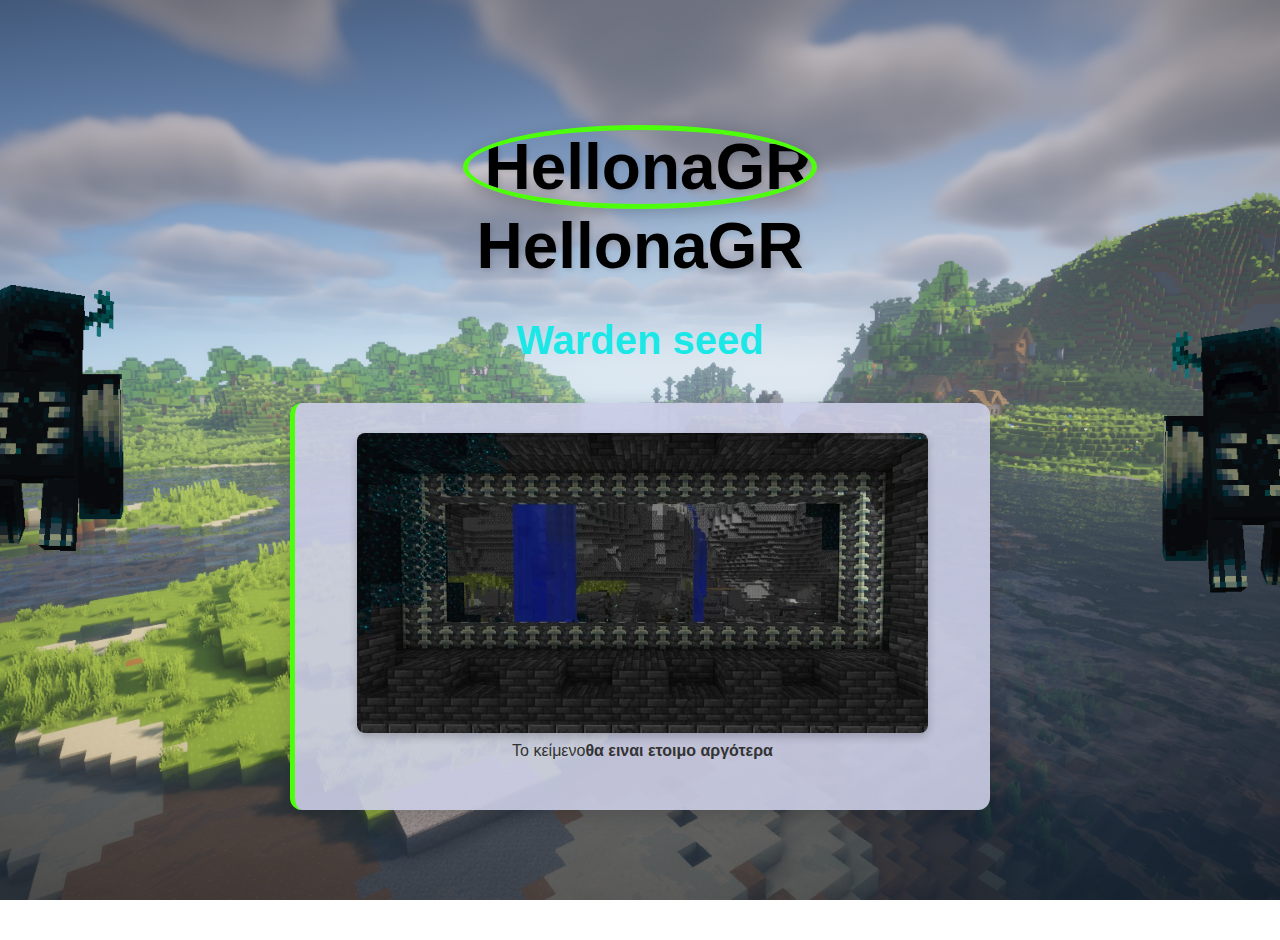
==== 4villageseed.html @ d12bf2bc "Update 4villageseed.html" ====
<!DOCTYPE html>
<html lang="el">
<head>
    <meta charset="UTF-8">
    <meta name="viewport" content="width=device-width, initial-scale=1.0, maximum-scale=1.0, user-scalable=no">
    <title>4 village seed</title>
    <style>
        /* ===== ANIMATIONS ===== */
        @keyframes fadeIn {
            from { opacity: 0; }
            to { opacity: 1; }
        }
        @keyframes slideUp {
            from { opacity: 0; transform: translateY(20px); }
            to { opacity: 1; transform: translateY(0); }
        }
        @keyframes pulse {
            0% { box-shadow: 0 0 0 0 rgba(78, 255, 11, 0.4); }
            70% { box-shadow: 0 0 0 15px rgba(78, 255, 11, 0); }
            100% { box-shadow: 0 0 0 0 rgba(78, 255, 11, 0); }
        }

        /* ===== BASE STYLES ===== */
        * {
            box-sizing: border-box;
            margin: 0;
            padding: 0;
            -webkit-tap-highlight-color: transparent;
        }

        body {
            font-family: 'Arial', sans-serif;
            text-align: center;
            background-image: url("back1-warden-seed.png");
            background-size: cover;
            background-position: center;
            background-attachment: fixed;
            min-height: 100vh;
            margin: 0;
            padding: 20px;
            animation: fadeIn 0.8s ease-out;
            touch-action: manipulation;
        }

        /* ===== LAYOUT ===== */
        .container {
            display: flex;
            flex-direction: column;
            justify-content: center;
            align-items: center;
            min-height: 100vh;
            max-width: 1200px;
            margin: 0 auto;
            padding: 20px;
        }

        /* ===== HEADER ===== */
        h1 {
            font-size: clamp(2.5rem, 6vw, 4rem);
            color: #000;
            text-shadow: 2px 2px 4px rgba(0, 0, 0, 0.1);
            margin: 15px 0;
            animation: fadeIn 0.8s ease-out;
        }

        h2 {
            font-size: clamp(1.8rem, 4vw, 2.5rem);
            margin: 20px 0;
            animation: fadeIn 1s ease-out;
            color: #1ce7e7;
        }

        .profile-img {
            width: clamp(120px, 25vw, 200px);
            height: clamp(120px, 25vw, 200px);
            border-radius: 50%;
            object-fit: cover;
            border: 5px solid #4eff0b;
            box-shadow: 0 4px 15px rgba(0, 0, 0, 0.2);
            animation: pulse 3s infinite, fadeIn 1s ease-out;
            transition: transform 0.3s ease;
        }

        .profile-img:hover {
            transform: scale(1.05);
        }

        /* ===== CONTENT BOX ===== */
        .content-box {
            background: rgba(204, 206, 231, 0.9);
            border-radius: 12px;
            padding: clamp(20px, 3vw, 30px);
            margin: 20px 0;
            width: 100%;
            max-width: 700px;
            box-shadow: 0 6px 20px rgba(0, 0, 0, 0.15);
            border-left: 5px solid #4eff0b;
            animation: slideUp 0.8s ease-out;
            transition: all 0.3s ease;
        }

        .content-box:hover {
            transform: translateY(-5px);
            box-shadow: 0 10px 30px rgba(0, 0, 0, 0.2);
        }

        p {
            font-size: clamp(1rem, 1.1vw, 1.2rem);
            color: #333;
            line-height: 1.7;
            margin-bottom: 15px;
            animation: fadeIn 1.2s ease-out;
        }

        /* ===== BUTTONS ===== */
        .btn {
            display: inline-block;
            padding: clamp(12px, 2vw, 16px) clamp(24px, 3vw, 32px);
            border-radius: 50px;
            font-size: clamp(1rem, 1.1vw, 1.2rem);
            font-weight: bold;
            text-decoration: none;
            margin: 10px;
            transition: all 0.3s cubic-bezier(0.25, 0.8, 0.25, 1);
            min-width: 180px;
            max-width: 100%;
            box-shadow: 0 4px 10px rgba(0,0,0,0.15);
            animation: fadeIn 1s ease-out;
        }

        .btn-contact {
            background-color: #4CAF50;
            color: white;
        }

        .btn-oneblock {
            background-color: #2196F3;
            color: white;
        }

        .btn-shorts {
            background-color: #ff5722;
            color: white;
        }

        .btn:hover {
            transform: translateY(-3px) scale(1.03);
            box-shadow: 0 8px 20px rgba(0,0,0,0.2);
        }

        .btn:active {
            transform: translateY(1px);
        }

        /* ===== LINKS ===== */
        .channel-link {
            color: #FF0000;
            font-weight: bold;
            text-decoration: none;
            transition: all 0.2s ease;
        }

        .channel-link:hover {
            text-decoration: underline;
            color: #cc0000;
        }

        .channel-link::after {
            content: none;
        }

        /* ===== IMAGE GALLERY ===== */
        .gallery {
            display: flex;
            flex-wrap: wrap;
            justify-content: center;
            gap: 15px;
            margin: 20px 0;
        }

        .gallery-img {
            max-width: 100%;
            height: auto;
            border-radius: 8px;
            box-shadow: 0 4px 8px rgba(0,0,0,0.2);
            cursor: pointer;
            transition: transform 0.3s ease;
            max-height: 300px;
            object-fit: contain;
        }

        .gallery-img:hover {
            transform: scale(1.02);
        }

        /* MODAL STYLES */
        .modal {
            display: none;
            position: fixed;
            z-index: 1000;
            left: 0;
            top: 0;
            width: 100%;
            height: 100%;
            background-color: rgba(0,0,0,0.9);
            overflow: auto;
            touch-action: pan-y;
            -webkit-overflow-scrolling: touch;
        }

        .modal-content {
            display: block;
            margin: auto;
            max-width: 95%;
            max-height: 95%;
            object-fit: contain;
            position: absolute;
            top: 50%;
            left: 50%;
            transform: translate(-50%, -50%);
            animation: zoomIn 0.3s;
        }

        @keyframes zoomIn {
            from { transform: translate(-50%, -50%) scale(0.9); opacity: 0; }
            to { transform: translate(-50%, -50%) scale(1); opacity: 1; }
        }

        .close {
            position: absolute;
            top: 15px;
            right: 35px;
            color: #f1f1f1;
            font-size: 40px;
            font-weight: bold;
            transition: 0.3s;
            cursor: pointer;
            z-index: 1001;
        }

        .close:hover {
            color: #bbb;
        }

        /* Navigation arrows */
        .prev, .next {
            cursor: pointer;
            position: absolute;
            top: 50%;
            width: auto;
            padding: 16px;
            margin-top: -22px;
            color: white;
            font-weight: bold;
            font-size: 28px;
            transition: 0.3s;
            user-select: none;
            z-index: 1001;
        }

        .next {
            right: 0;
            border-radius: 3px 0 0 3px;
        }

        .prev {
            left: 0;
            border-radius: 0 3px 3px 0;
        }

        .prev:hover, .next:hover {
            background-color: rgba(0, 0, 0, 0.8);
        }

        /* Caption text */
        .caption {
            margin: auto;
            display: block;
            width: 80%;
            text-align: center;
            color: #ccc;
            padding: 10px 0;
            position: absolute;
            bottom: 20px;
            left: 10%;
            z-index: 1001;
        }

        /* ===== MEDIA QUERIES ===== */
        @media (max-width: 768px) {
            .container {
                padding: 10px;
            }

            .content-box {
                padding: 15px;
            }

            .btn {
                width: 100%;
                max-width: 280px;
                padding: 12px 20px;
            }

            .gallery-img {
                max-width: 100%;
                max-height: 250px;
            }

            .close {
                top: 10px;
                right: 20px;
                font-size: 30px;
            }

            .prev, .next {
                font-size: 20px;
                padding: 10px;
            }
        }

        @media (max-width: 480px) {
            h1 {
                font-size: 2rem;
            }

            h2 {
                font-size: 1.5rem;
            }

            .gallery-img {
                max-height: 200px;
            }

            .modal-content {
                max-width: 100%;
                max-height: 80%;
            }
        }

        /* Landscape orientation for mobile */
        @media (max-height: 500px) and (orientation: landscape) {
            .modal-content {
                max-height: 80%;
            }

            .close {
                top: 5px;
                right: 15px;
                font-size: 25px;
            }
        }
    </style>
</head>
<body>
<div class="container">
    <h1>
        <img src="https://yt3.googleusercontent.com/zq_PJG5ZqWI5Y6ZEjkdkqqE8UdQxUNoY2vtSDM3bHWikqVejo0SMDFj04L0s3zcLGksbCkzS-Q=s160-c-k-c0x00ffffff-no-rj"
             alt="HellonaGR"
             class="profile-img">
        <br>
        HellonaGR
    </h1>
    <h2><strong>Warden seed</strong></h2>
    <div class="content-box">
        <img src="warden-seed-1.webp" class="gallery-img" onclick="openModal(this)">
<p> 
Το κείμενο<strong>θα ειναι ετοιμο αργότερα</strong>


</p>
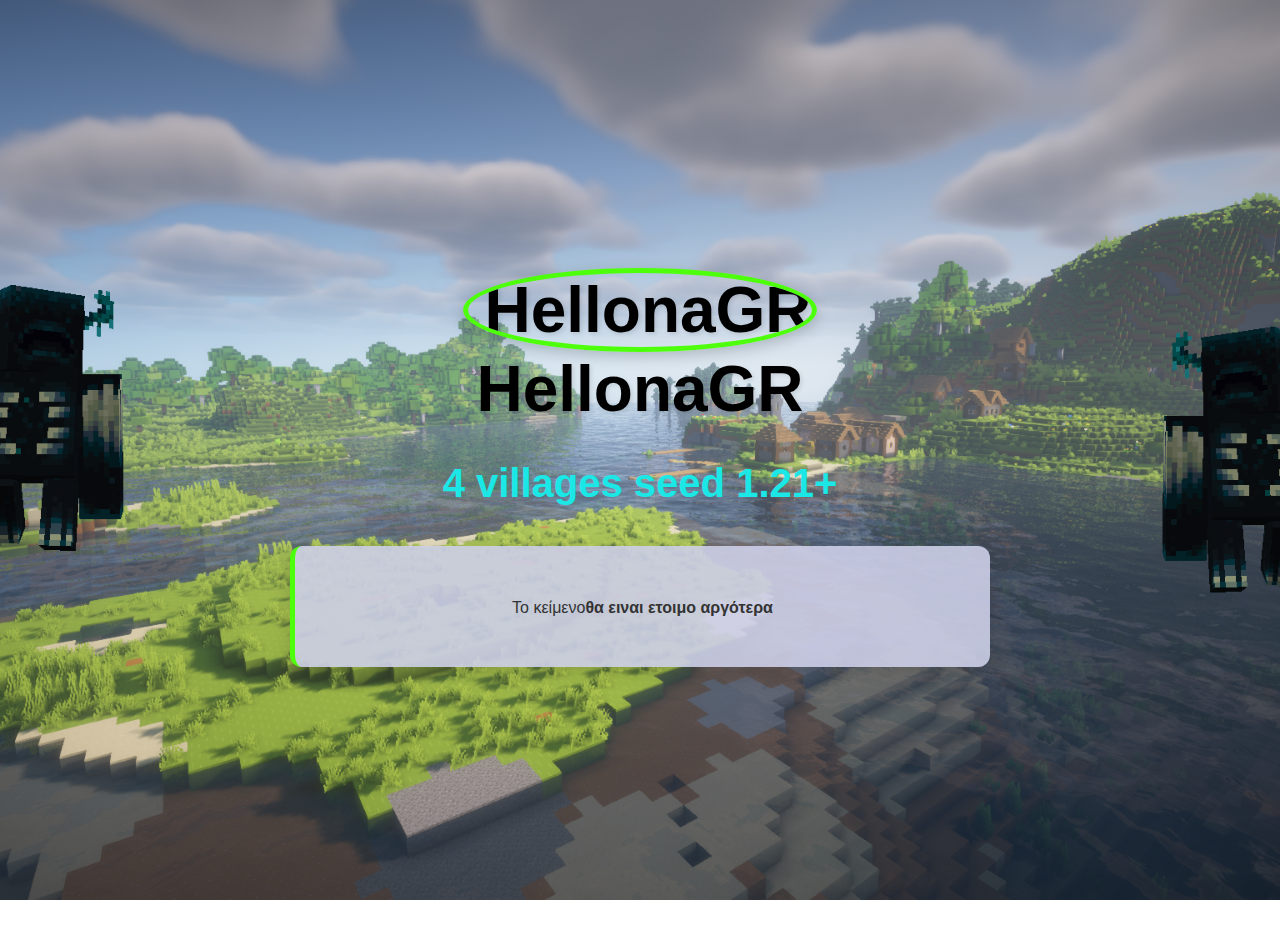
==== commit fc244ae9: "Update 4villageseed.html" ====
--- a/4villageseed.html
+++ b/4villageseed.html
@@ -361,9 +361,9 @@
         <br>
         HellonaGR
     </h1>
-    <h2><strong>Warden seed</strong></h2>
+    <h2><strong>4 villages seed 1.21+</strong></h2>
     <div class="content-box">
-        <img src="warden-seed-1.webp" class="gallery-img" onclick="openModal(this)">
+        <img src="        " class="gallery-img" onclick="openModal(this)">
 <p> 
 Το κείμενο<strong>θα ειναι ετοιμο αργότερα</strong>
 
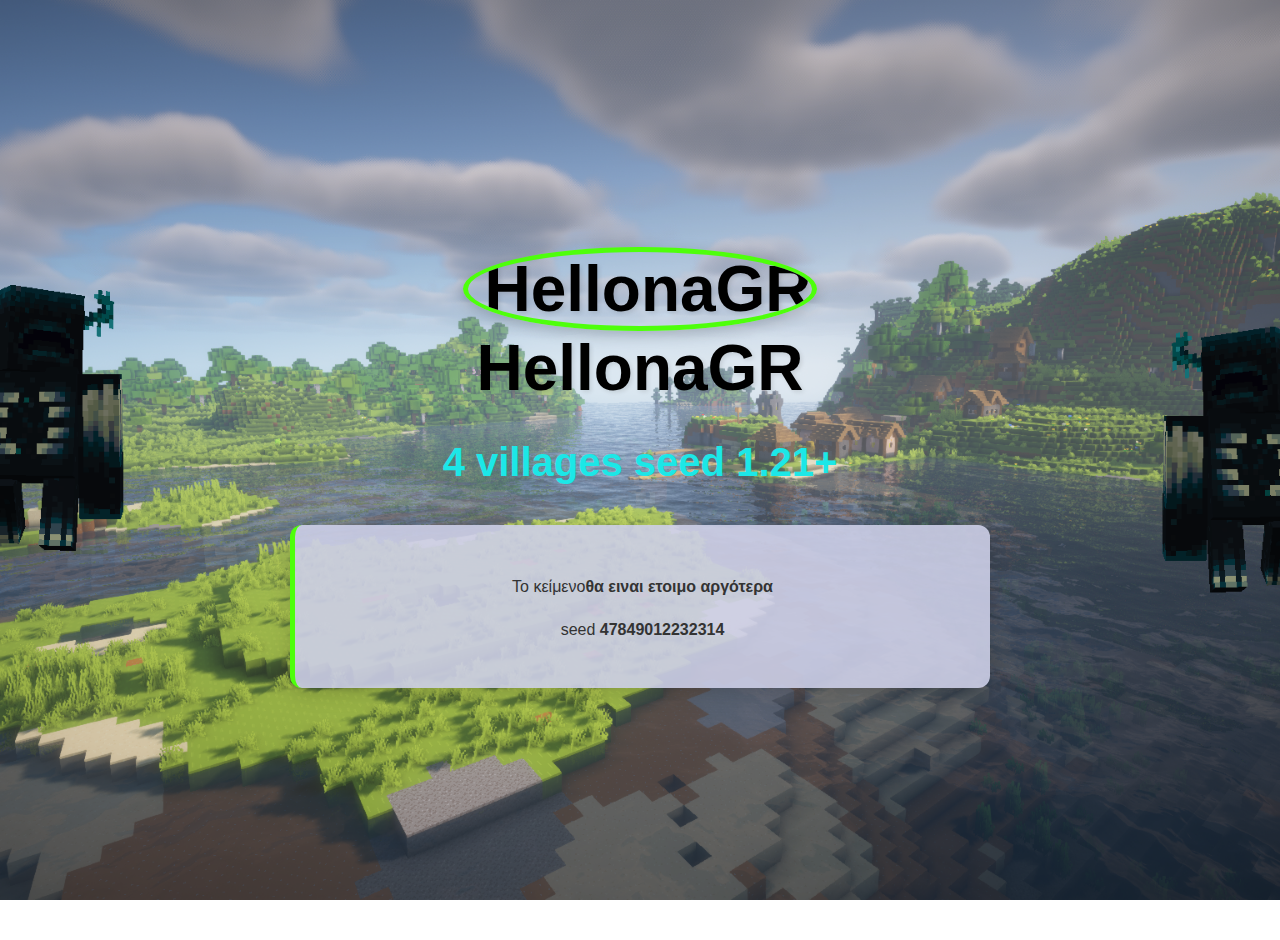
==== commit 211b8a50: "Update 4villageseed.html" ====
--- a/4villageseed.html
+++ b/4villageseed.html
@@ -366,6 +366,6 @@
         <img src="        " class="gallery-img" onclick="openModal(this)">
 <p> 
 Το κείμενο<strong>θα ειναι ετοιμο αργότερα</strong>
-
+<p>seed <strong>47849012232314</strong></a>
 
 </p>
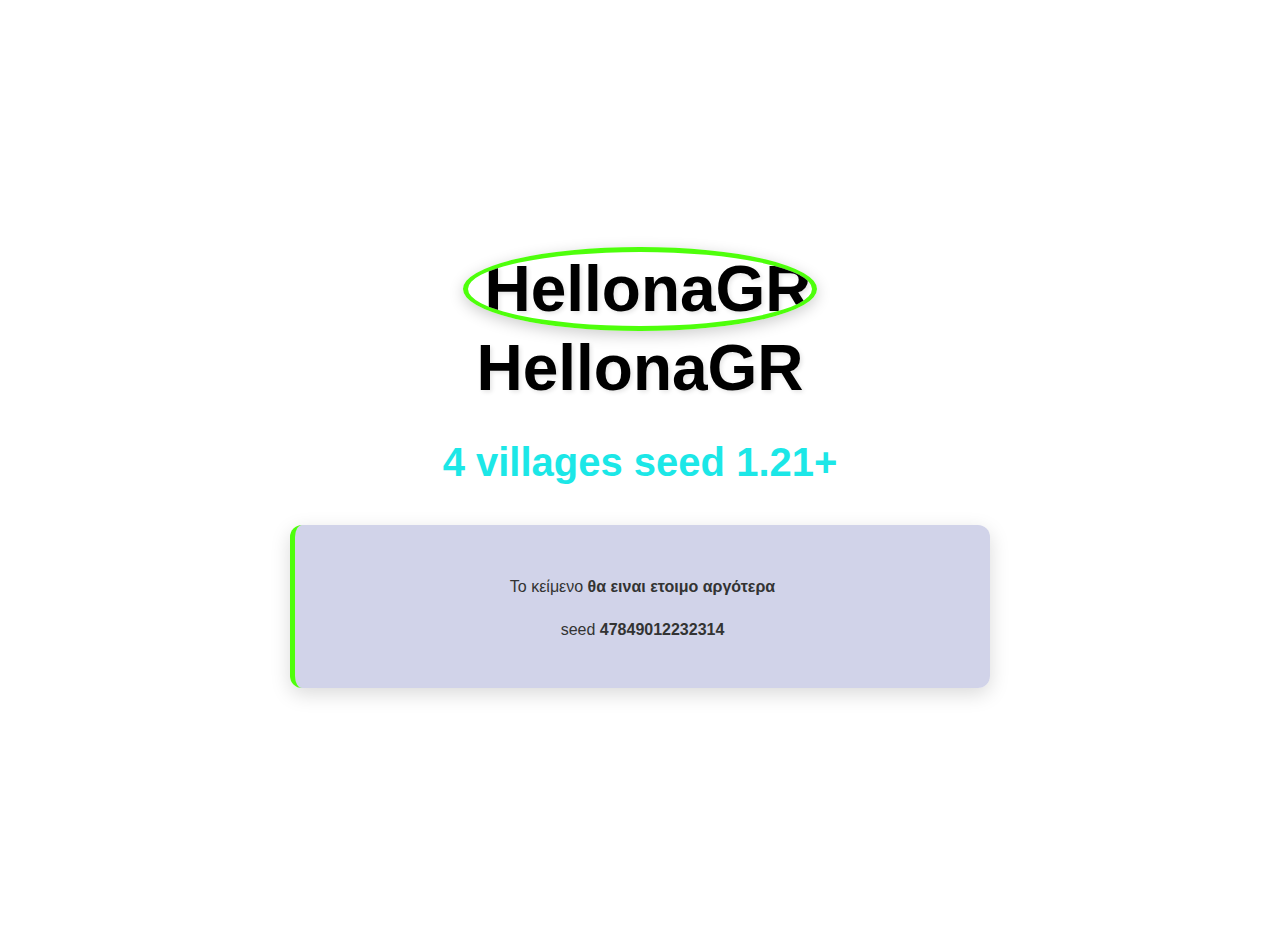
==== commit b1c293d9: "Add files via upload" ====
--- a/4villageseed.html
+++ b/4villageseed.html
@@ -31,7 +31,7 @@
         body {
             font-family: 'Arial', sans-serif;
             text-align: center;
-            background-image: url("back1-warden-seed.png");
+            background-image: url("back1.png");
             background-size: cover;
             background-position: center;
             background-attachment: fixed;
@@ -364,8 +364,8 @@
     <h2><strong>4 villages seed 1.21+</strong></h2>
     <div class="content-box">
         <img src="        " class="gallery-img" onclick="openModal(this)">
-<p> 
-Το κείμενο<strong>θα ειναι ετοιμο αργότερα</strong>
-<p>seed <strong>47849012232314</strong></a>
-
-</p>
+        <p>
+            Το κείμενο <strong>θα ειναι ετοιμο αργότερα</strong>
+        <p>seed <strong>47849012232314</strong></a>
+
+        </p>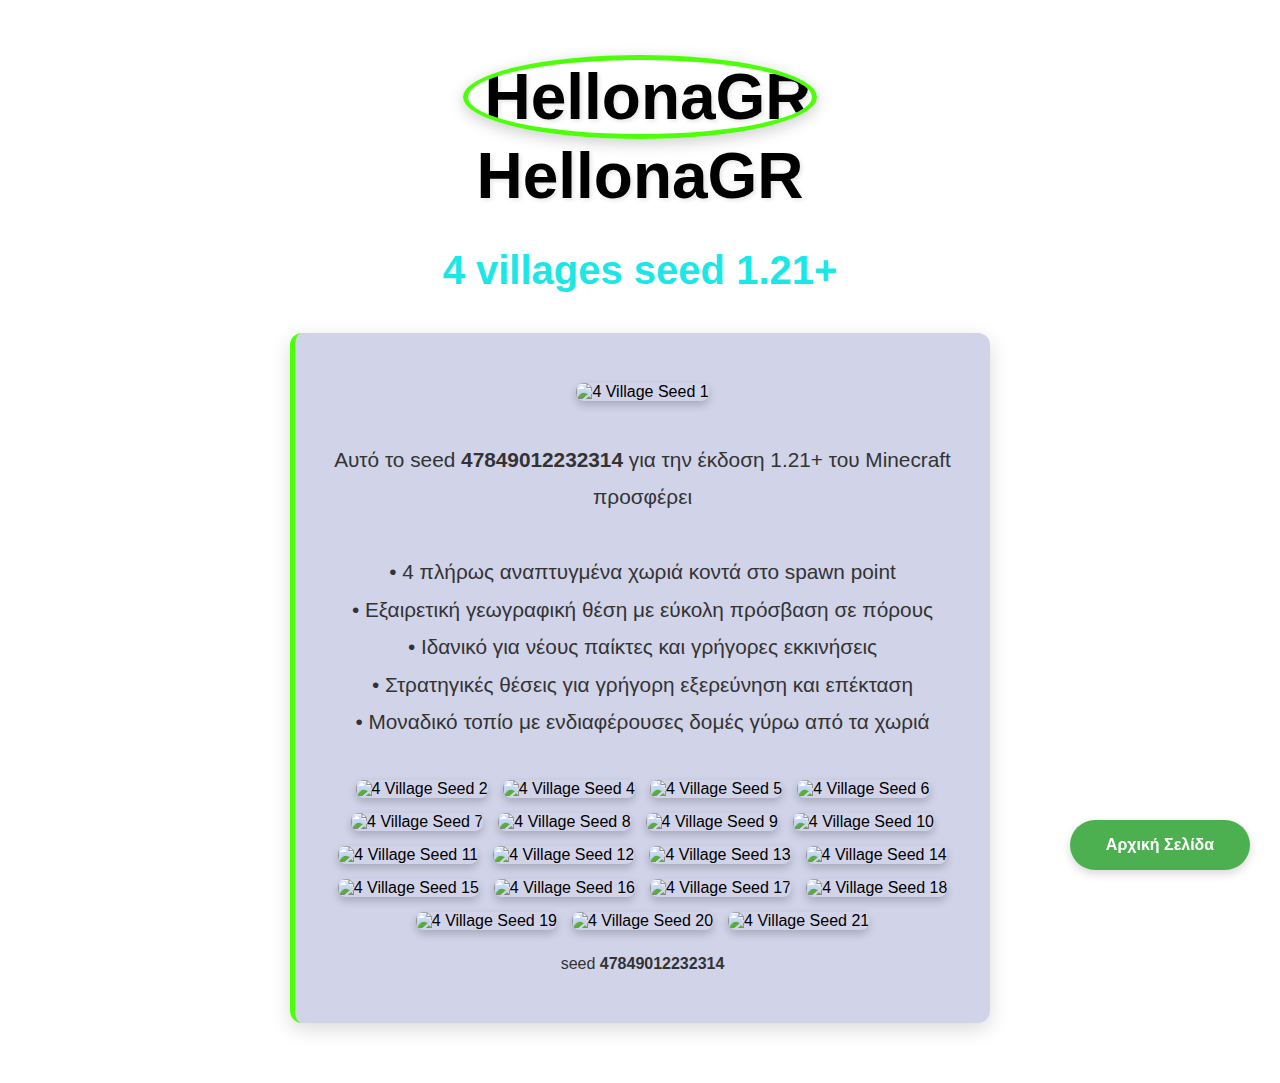
==== commit d45fad73: "Update 4villageseed.html" ====
--- a/4villageseed.html
+++ b/4villageseed.html
@@ -31,7 +31,7 @@
         body {
             font-family: 'Arial', sans-serif;
             text-align: center;
-            background-image: url("back1.png");
+            background-image: url("4villageseed-1.png");
             background-size: cover;
             background-position: center;
             background-attachment: fixed;
@@ -52,6 +52,7 @@
             max-width: 1200px;
             margin: 0 auto;
             padding: 20px;
+            position: relative;
         }
 
         /* ===== HEADER ===== */
@@ -128,19 +129,13 @@
             animation: fadeIn 1s ease-out;
         }
 
-        .btn-contact {
+        .btn-home {
             background-color: #4CAF50;
             color: white;
-        }
-
-        .btn-oneblock {
-            background-color: #2196F3;
-            color: white;
-        }
-
-        .btn-shorts {
-            background-color: #ff5722;
-            color: white;
+            position: fixed;
+            bottom: 20px;
+            right: 20px;
+            z-index: 999;
         }
 
         .btn:hover {
@@ -317,6 +312,14 @@
                 font-size: 20px;
                 padding: 10px;
             }
+
+            .btn-home {
+                position: fixed;
+                bottom: 10px;
+                right: 10px;
+                padding: 10px 15px;
+                font-size: 0.9rem;
+            }
         }
 
         @media (max-width: 480px) {
@@ -363,9 +366,120 @@
     </h1>
     <h2><strong>4 villages seed 1.21+</strong></h2>
     <div class="content-box">
-        <img src="        " class="gallery-img" onclick="openModal(this)">
+
+        <div class="gallery">
+            <img src="4villageseed-1.png" alt="4 Village Seed 1" class="gallery-img" onclick="openModal(this)">
+            <p style="font-size: 1.3rem; line-height: 1.8; margin: 25px 0;">
+                Αυτό το seed <strong>47849012232314</strong> για την έκδοση 1.21+ του Minecraft προσφέρει<br><br>
+                • 4 πλήρως αναπτυγμένα χωριά κοντά στο spawn point<br>
+                • Εξαιρετική γεωγραφική θέση με εύκολη πρόσβαση σε πόρους<br>
+                • Ιδανικό για νέους παίκτες και γρήγορες εκκινήσεις<br>
+                • Στρατηγικές θέσεις για γρήγορη εξερεύνηση και επέκταση<br>
+                • Μοναδικό τοπίο με ενδιαφέρουσες δομές γύρω από τα χωριά
+            </p>
+            <img src="4villageseed-2.png" alt="4 Village Seed 2" class="gallery-img" onclick="openModal(this)">
+            <img src="4villageseed-4.png" alt="4 Village Seed 4" class="gallery-img" onclick="openModal(this)">
+            <img src="4villageseed-5.png" alt="4 Village Seed 5" class="gallery-img" onclick="openModal(this)">
+            <img src="4villageseed-6.png" alt="4 Village Seed 6" class="gallery-img" onclick="openModal(this)">
+            <img src="4villageseed-7.png" alt="4 Village Seed 7" class="gallery-img" onclick="openModal(this)">
+            <img src="4villageseed-8.png" alt="4 Village Seed 8" class="gallery-img" onclick="openModal(this)">
+            <img src="4villageseed-9.png" alt="4 Village Seed 9" class="gallery-img" onclick="openModal(this)">
+            <img src="4villageseed-10.png" alt="4 Village Seed 10" class="gallery-img" onclick="openModal(this)">
+            <img src="4villageseed-11.png" alt="4 Village Seed 11" class="gallery-img" onclick="openModal(this)">
+            <img src="4villageseed-12.png" alt="4 Village Seed 12" class="gallery-img" onclick="openModal(this)">
+            <img src="4villageseed-13.png" alt="4 Village Seed 13" class="gallery-img" onclick="openModal(this)">
+            <img src="4villageseed-14.png" alt="4 Village Seed 14" class="gallery-img" onclick="openModal(this)">
+            <img src="4villageseed-15.png" alt="4 Village Seed 15" class="gallery-img" onclick="openModal(this)">
+            <img src="4villageseed-16.png" alt="4 Village Seed 16" class="gallery-img" onclick="openModal(this)">
+            <img src="4villageseed-17.png" alt="4 Village Seed 17" class="gallery-img" onclick="openModal(this)">
+            <img src="4villageseed-18.png" alt="4 Village Seed 18" class="gallery-img" onclick="openModal(this)">
+            <img src="4villageseed-19.png" alt="4 Village Seed 19" class="gallery-img" onclick="openModal(this)">
+            <img src="4villageseed-20.png" alt="4 Village Seed 20" class="gallery-img" onclick="openModal(this)">
+            <img src="4villageseed-21.png" alt="4 Village Seed 21" class="gallery-img" onclick="openModal(this)">
+        </div>
+
+
+        </p>
+
         <p>
-            Το κείμενο <strong>θα ειναι ετοιμο αργότερα</strong>
-        <p>seed <strong>47849012232314</strong></a>
-
-        </p>+            seed <strong>47849012232314</strong>
+        </p>
+    </div>
+
+    <a href="https://hellonagr.github.io/hellonagr/" class="btn btn-home">Αρχική Σελίδα</a>
+</div>
+
+<script>
+    // Modal functionality with navigation
+    let currentImageIndex = 0;
+    const images = Array.from(document.querySelectorAll('.gallery-img'));
+    let modal;
+
+    function openModal(img) {
+        currentImageIndex = images.indexOf(img);
+
+        modal = document.createElement('div');
+        modal.className = 'modal';
+        modal.innerHTML = `
+            <span class="close" onclick="closeModal()">&times;</span>
+            <a class="prev" onclick="navigateImage(-1)">&#10094;</a>
+            <a class="next" onclick="navigateImage(1)">&#10095;</a>
+            <img class="modal-content" src="${img.src}" alt="${img.alt}">
+            <div class="caption">${img.alt}</div>
+        `;
+        document.body.appendChild(modal);
+        modal.style.display = 'block';
+
+        // Close modal when clicking outside the image
+        modal.onclick = function(e) {
+            if (e.target === modal) {
+                closeModal();
+            }
+        };
+
+        // Keyboard navigation
+        document.addEventListener('keydown', handleKeyDown);
+    }
+
+    function closeModal() {
+        if (modal) {
+            modal.style.display = 'none';
+            document.body.removeChild(modal);
+            modal = null;
+            document.removeEventListener('keydown', handleKeyDown);
+        }
+    }
+
+    function navigateImage(direction) {
+        currentImageIndex += direction;
+
+        // Wrap around if at the beginning or end
+        if (currentImageIndex >= images.length) {
+            currentImageIndex = 0;
+        } else if (currentImageIndex < 0) {
+            currentImageIndex = images.length - 1;
+        }
+
+        const img = images[currentImageIndex];
+        const modalContent = modal.querySelector('.modal-content');
+        const caption = modal.querySelector('.caption');
+
+        modalContent.src = img.src;
+        modalContent.alt = img.alt;
+        caption.textContent = img.alt;
+    }
+
+    function handleKeyDown(e) {
+        if (!modal) return;
+
+        if (e.key === 'ArrowLeft') {
+            navigateImage(-1);
+        } else if (e.key === 'ArrowRight') {
+            navigateImage(1);
+        } else if (e.key === 'Escape') {
+            closeModal();
+        }
+    }
+</script>
+</body>
+</html>
